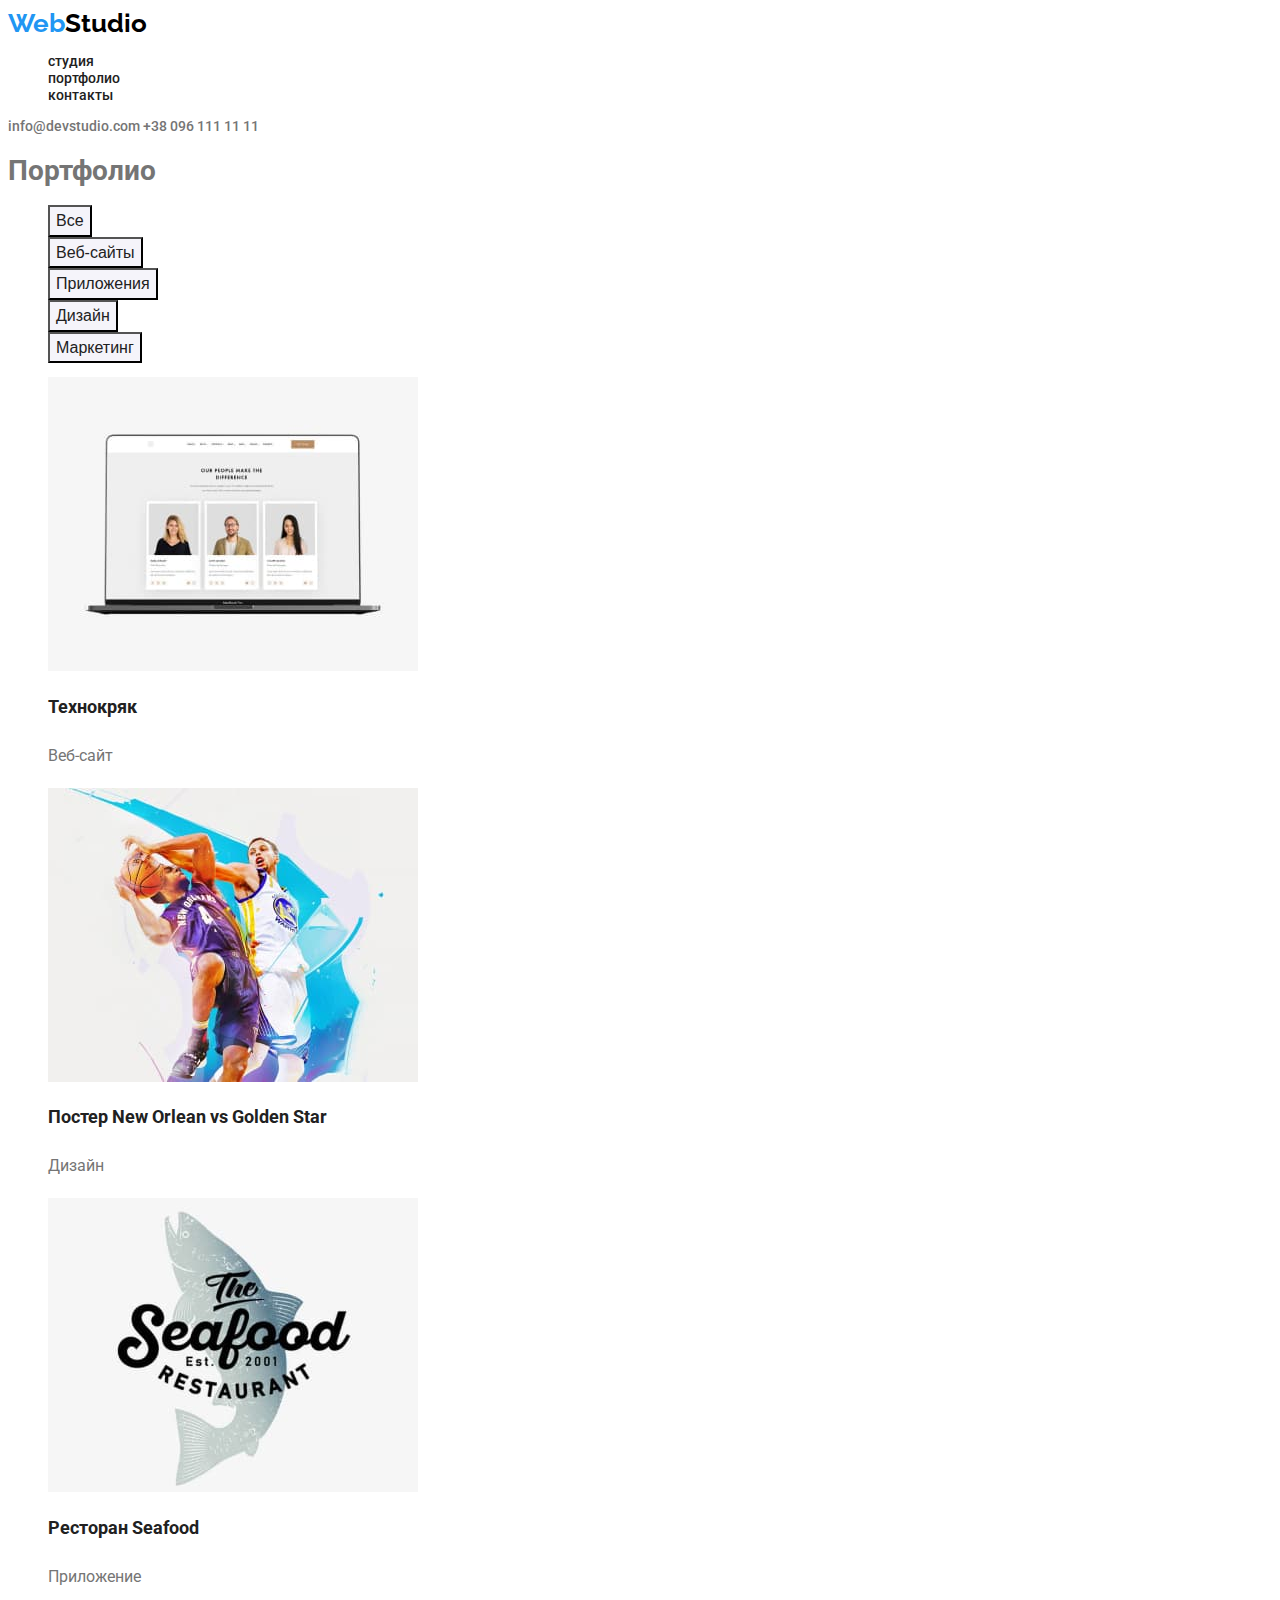
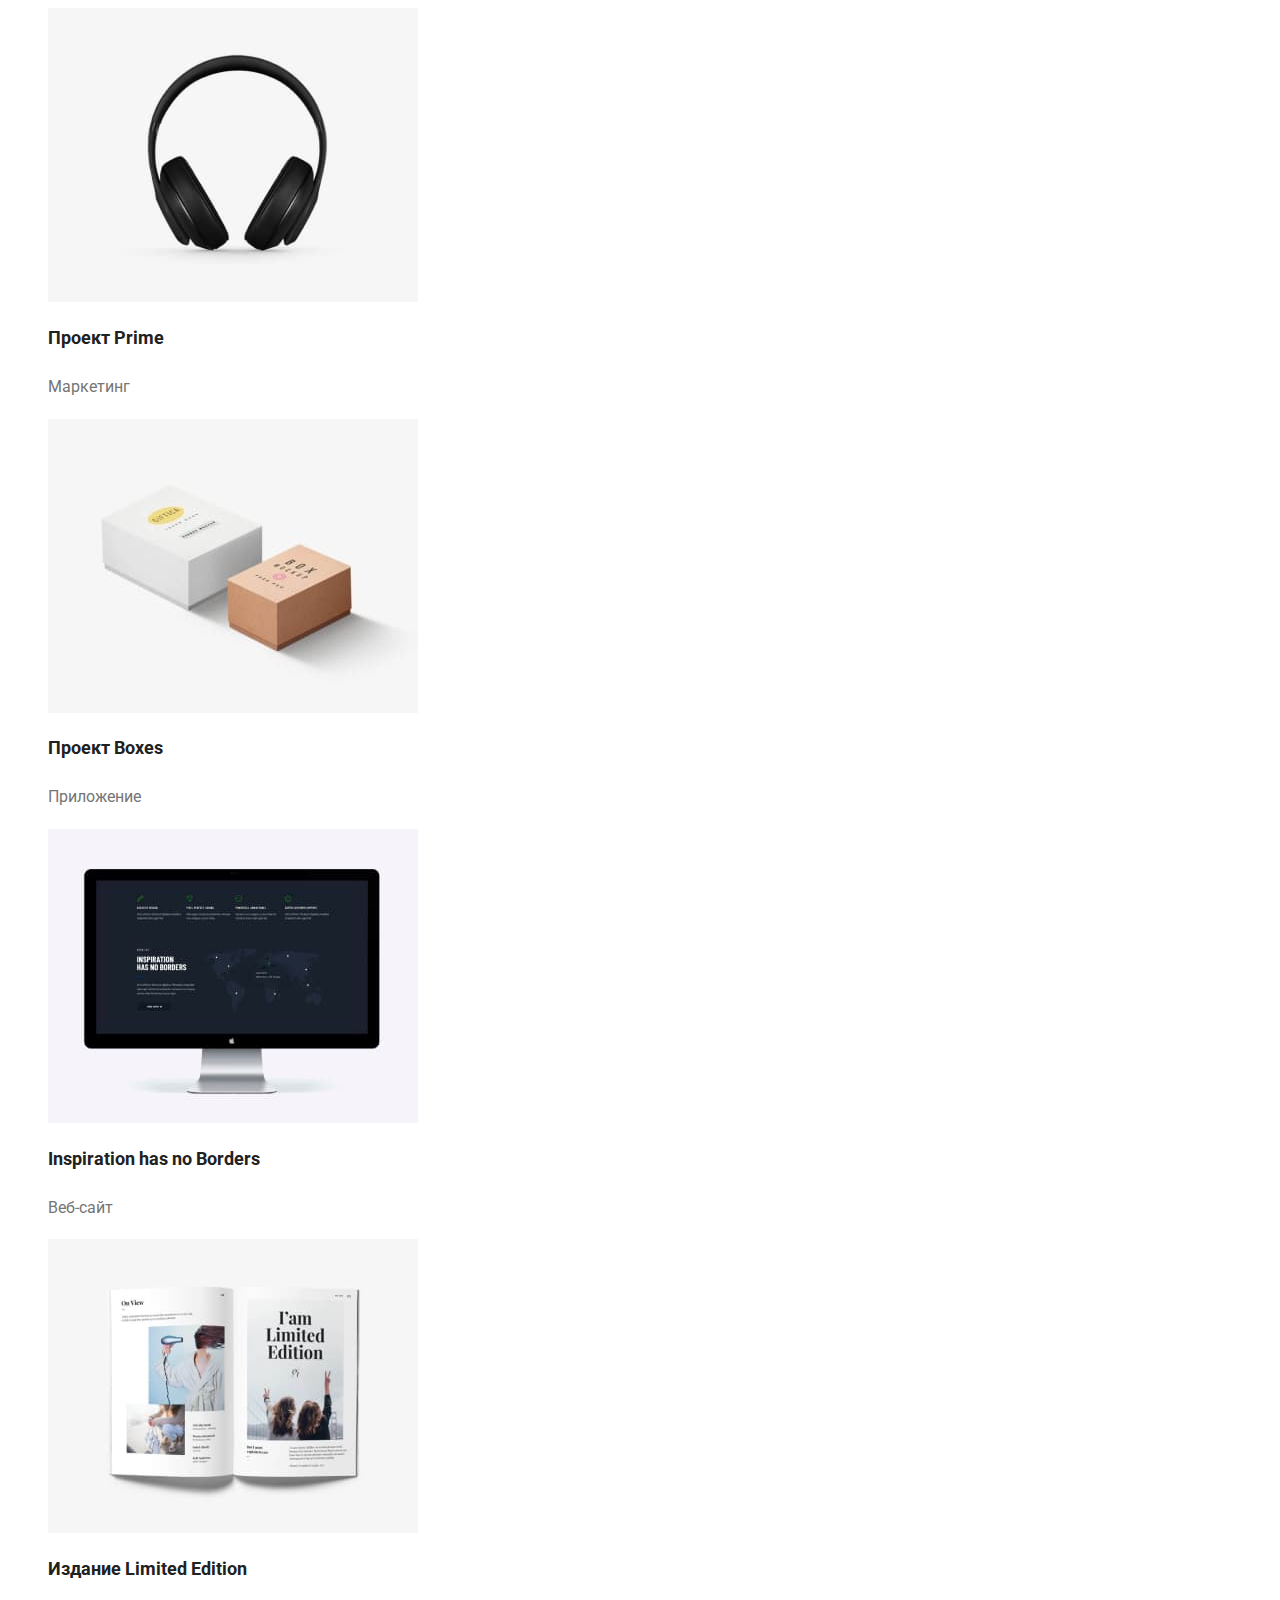
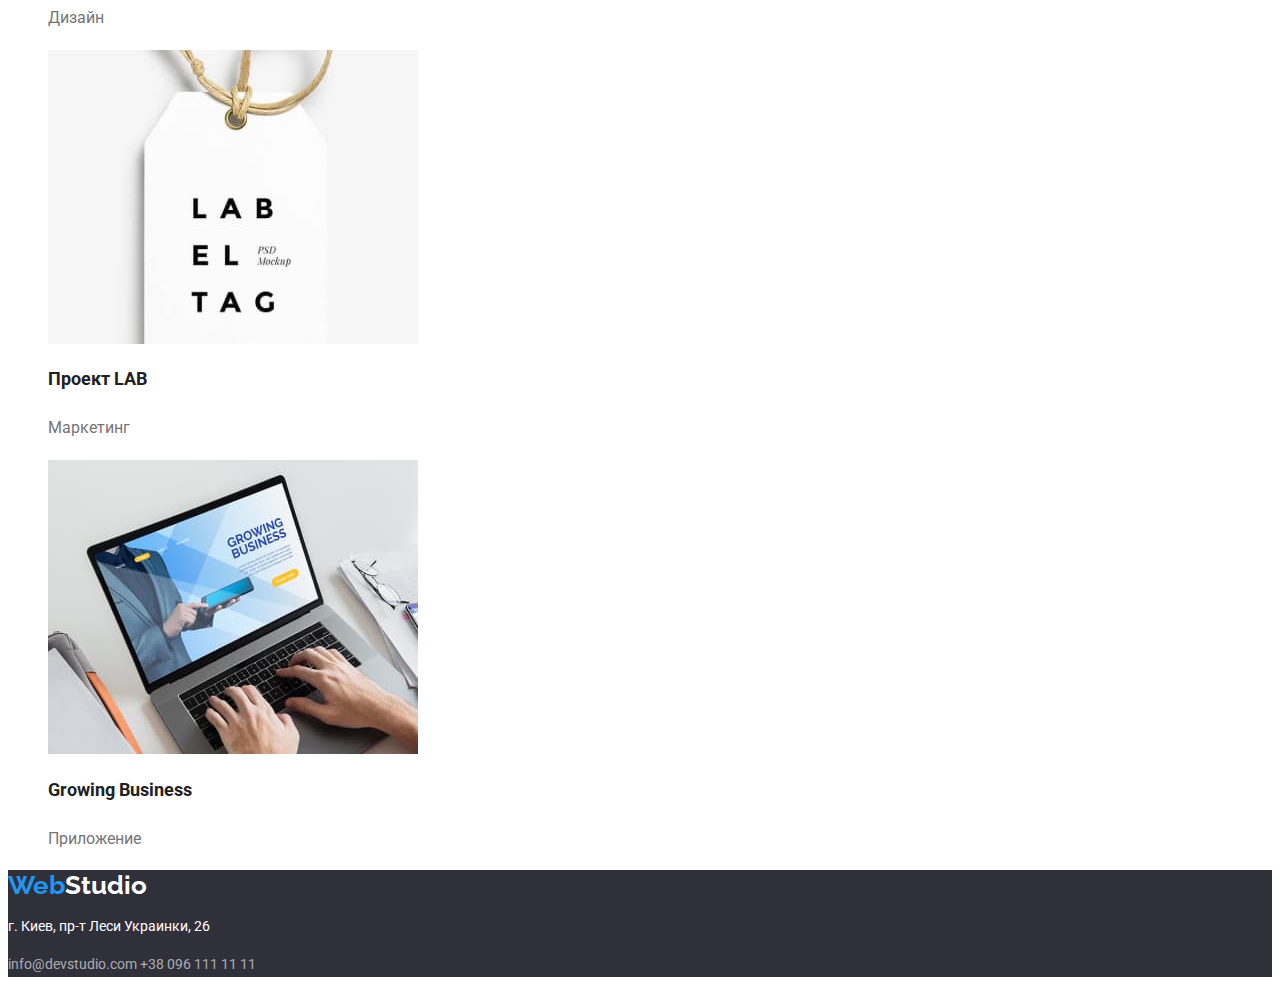
==== portfolio.html @ 8246d6ba "ДЗ №2 ВАРИАНТ 1" ====
<!DOCTYPE html>
<html lang="ru">

<head>
    <meta charset="UTF-8">
    <meta http-equiv="X-UA-Compatible" content="IE=edge">
    <meta name="viewport" content="width=device-width, initial-scale=1.0">
    <title>портфолио</title>
    <link href="https://fonts.googleapis.com/css2?family=Raleway:wght@700&family=Roboto:wght@400;500;700;900&display=swap"
        rel="stylesheet">
    <link rel="stylesheet" href="./css/style.css">
</head>

<body class="wrapper">
    <!-- шапка меню -->
    <header class="menu">
        <a href="index.html" class="menu-logo"><span class="web">web</span><span class="letter">s</span>tudio</a>
        
        <nav class="submenu">
            <ul class="submenu list">
                <li class="submenu-item"><a href="#" class="link">студия</a></li>
                <li class="submenu-item"><a href="portfolio.html" class="link">портфолио</a></li>
                <li class="submenu-item"><a href="#" class="link">контакты</a></li>
            </ul>
        </nav>
        <div class="contacts">
            <a href="mailto:info@devstudio.com" class="mail">info@devstudio.com</a>
            <a href="tel:+380961111111" class="telephone">+38 096 111 11 11</a>
        </div>
    </header>
    <!-- основной контент -->
    <main class="content">
        <section class="portfolio">
            <h1 class="header-portfolio">Портфолио</h1>
            <ul class="filter list">
                <li class="filter-item"><button class="item" type="button">Все</button></li>
                <li class="filter-item"><button class="item" type="button">Веб-сайты</button></li>
                <li class="filter-item"><button class="item" type="button">Приложения</button></li>
                <li class="filter-item"><button class="item" type="button">Дизайн</button></li>
                <li class="filter-item"><button class="item" type="button">Маркетинг</button></li>
            </ul>
            <ul class="portfolio list">
                <li class="portfolio-item">
                    <img src="./images/img1.1.jpg" alt="ноутбук с сайтом" height="294" width="370">
                    <div class="item-description">
                        <h2 class="item-header">Технокряк</h2>
                        <p class="item-text">Веб-сайт</p>
                    </div>
                </li>
                <li class="portfolio-item">
                    <img src="./images/img1.2.jpg" alt="баскетболсты" height="294" width="370">
                    <div class="item-description">
                        <h2 class="item-header">Постер New Orlean vs Golden Star</h2>
                        <p class="item-text">Дизайн</p>
                    </div>
                </li>
                <li class="portfolio-item">
                    <img src="./images/img1.3.jpg" alt="эмблема ресторана с рыбой" height="294" width="370">
                    <div class="item-description">
                        <h2 class="item-header">Ресторан Seafood</h2>
                        <p class="item-text">Приложение</p>
                    </div>
                </li>
                <li class="portfolio-item">
                    <img src="./images/img1.4.jpg" alt="наушники" height="294" width="370">
                    <div class="item-description">
                        <h2 class="item-header">Проект Prime</h2>
                        <p class="item-text">Маркетинг</p>
                    </div>
                </li>
                <li class="portfolio-item">
                    <img src="./images/img1.5.jpg" alt="коробки" height="294" width="370">
                    <div class="item-description">
                        <h2 class="item-header">Проект Boxes</h2>
                        <p class="item-text">Приложение</p>
                    </div>
                </li>
                <li class="portfolio-item">
                    <img src="./images/img1.6.jpg" alt="компьютер" height="294" width="370">
                    <div class="item-description">
                        <h2 class="item-header">Inspiration has no Borders</h2>
                        <p class="item-text">Веб-сайт</p>
                    </div>
                </li>
                <li class="portfolio-item">
                    <img src="./images/img1.7.jpg" alt="книга" height="294" width="370">
                    <div class="item-description">
                        <h2 class="item-header">Издание Limited Edition</h2>
                        <p class="item-text">Дизайн</p>
                    </div>
                </li>
                <li class="portfolio-item">
                    <img src="./images/img1.8.jpg" alt="бирка" height="294" width="370">
                    <div class="item-description">
                        <h2 class="item-header">Проект LAB</h2>
                        <p class="item-text">Маркетинг</p>
                    </div>
                </li>
                <li class="portfolio-item">
                    <img src="./images/img1.9.jpg" alt="ноутбук" height="294" width="370">
                    <div class="item-description">
                        <h2 class="item-header">Growing Business</h2>
                        <p class="item-text">Приложение</p>
                    </div>
                </li>
            </ul>
        </section>
    </main>
    <!-- подвал -->
    <footer class="footer">
        <a href="index.html" class="menu-logo"><span class="web">web</span><span class="letter">s</span>tudio</a>
        <address class="location">
            <p class="address-location">г. Киев, пр-т Леси Украинки, 26</p>
            <a href="mailto:info@devstudio.com" class="mail">info@devstudio.com</a>
            <a href="tel:+380961111111" class="telephone">+38 096 111 11 11</a>
        </address>
    </footer>
</body>

</html>
---- css/style.css ----
/* переменые css */
:root {
  --primary-color: #2196f3;
  --header-text-color: #212121;
  --primary-text-color: #757575;
  --auxiliary-color: #ffffff;
  --secondary-text-alfa: rgba(255, 255, 255, 0.6);
  --primary-bg-color: #2f303a;
  --secondary-bg-color: #f5f4fa;
  --logo-color: #000000;
}
.list {
  list-style: none;
}
.second-header {
  color: var(--header-text-color);
  font-weight: 700;
  font-size: 36px;
  line-height: 1.2;
}
/* body */
.wrapper {
  font-family: roboto, sans-serif;
  font-weight: 400;
  font-size: 14px;
  color: var(--primary-text-color);
}
/* logo */
.menu-logo {
  text-decoration: none;
  color: var(--logo-color);
  font-family: raleway, sans-serif;
  font-weight: 700;
  font-size: 26px;
  line-height: 1.19;
}
.web {
  text-transform: capitalize;
  color: var(--primary-color);
}
.letter {
  text-transform: uppercase;
}
/* nav */
.link {
  text-decoration: none;
  color: var(--header-text-color);
  font-weight: 500;
  line-height: 1.14;
}
.link:hover,
.link:focus {
  color: var(--primary-color);
}
.contacts .mail,
.contacts .telephone {
  text-decoration: none;
  color: var(--primary-text-color);
  font-weight: 500;
  line-height: 1.14;
}
.contacts .mail:hover,
.contacts .mail:focus,
.contacts .telephone:hover,
.contacts .telephone:focus {
  color: var(--primary-color);
}
/* hero */
.hero {
  background-color: var(--primary-bg-color);
}
.master-header {
  color: var(--auxiliary-color);
  font-weight: 900;
  font-size: 44px;
  line-height: 1.4;
  text-transform: uppercase;
}
.button {
  color: var(--auxiliary-color);
  background-color: var(--primary-color);
  font-weight: 700;
  font-size: 16px;
  line-height: 1.9;
  cursor: pointer;
}
/* singularity */
.singularity-header {
  color: var(--header-text-color);
  font-weight: 700;
  font-size: 14px;
  line-height: 1.14;
  text-transform: uppercase;
}
.singularity-text {
  line-height: 1.7;
}
/* team */
.name {
  color: var(--header-text-color);
  font-weight: 500;
  font-size: 16px;
  line-height: 1.2;
}
.job-title {
  font-size: 16px;
  line-height: 1.2;
}
/* portfolio filter */
.item {
  background-color: var(--secondary-bg-color);
  color: var(--header-text-color);
  font-weight: 500;
  font-size: 16px;
  line-height: 1.6;
  cursor: pointer;
}
.item:hover,
.item:focus {
  background-color: var(--primary-color);
  color: var(--auxiliary-color);
}
.item-header {
  color: var(--header-text-color);
  font-weight: 700;
  font-size: 18px;
  line-height: 2;
}
.item-text {
  font-size: 16px;
  line-height: 1.9;
}
/* footer */
/* задал цвет фона из за белого текста */
.footer {
  background-color: var(--primary-bg-color);
}
.footer .menu-logo {
  color: var(--auxiliary-color);
}
.address-location {
  color: var(--auxiliary-color);
  font-size: 14px;
  font-style: normal;
  line-height: 1.7;
}
.location .mail,
.location .telephone {
  text-decoration: none;
  color: var(--secondary-text-alfa);
  font-style: normal;
  font-size: 14px;
  line-height: 1.7;
}
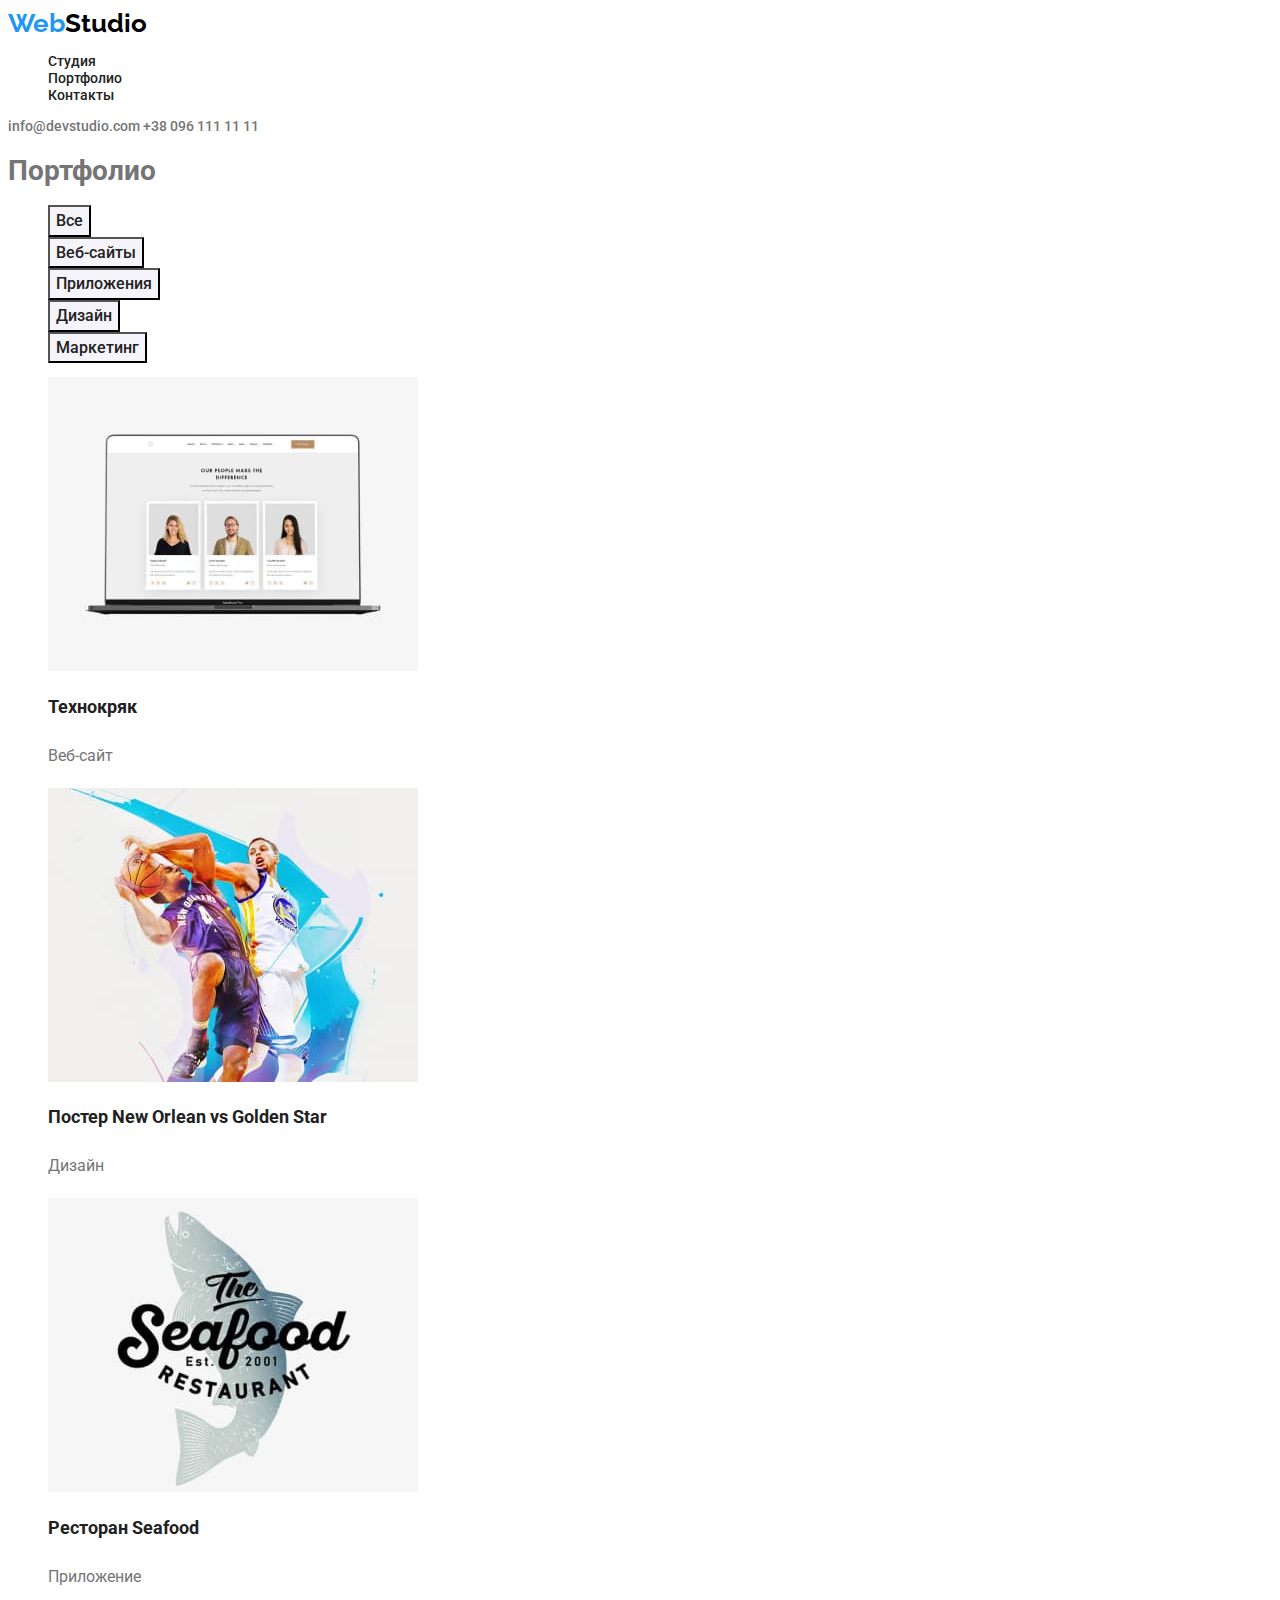
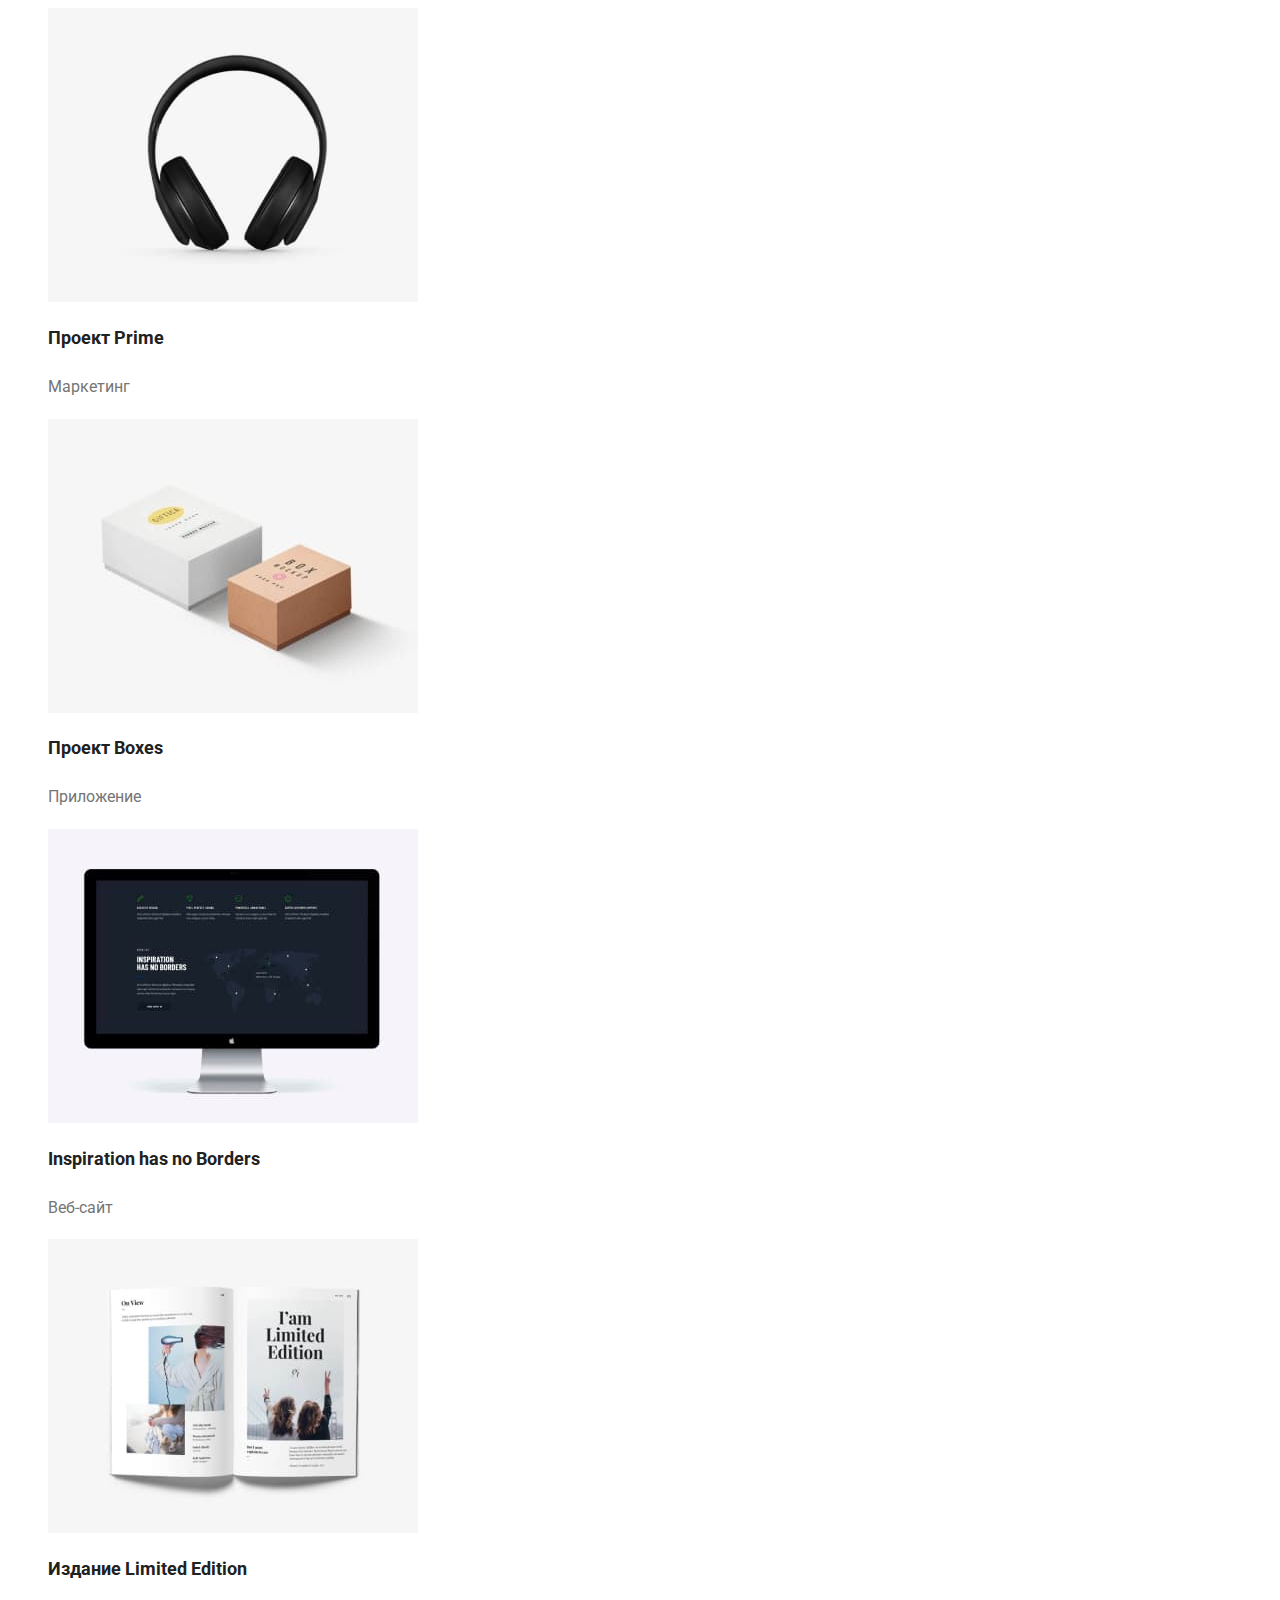
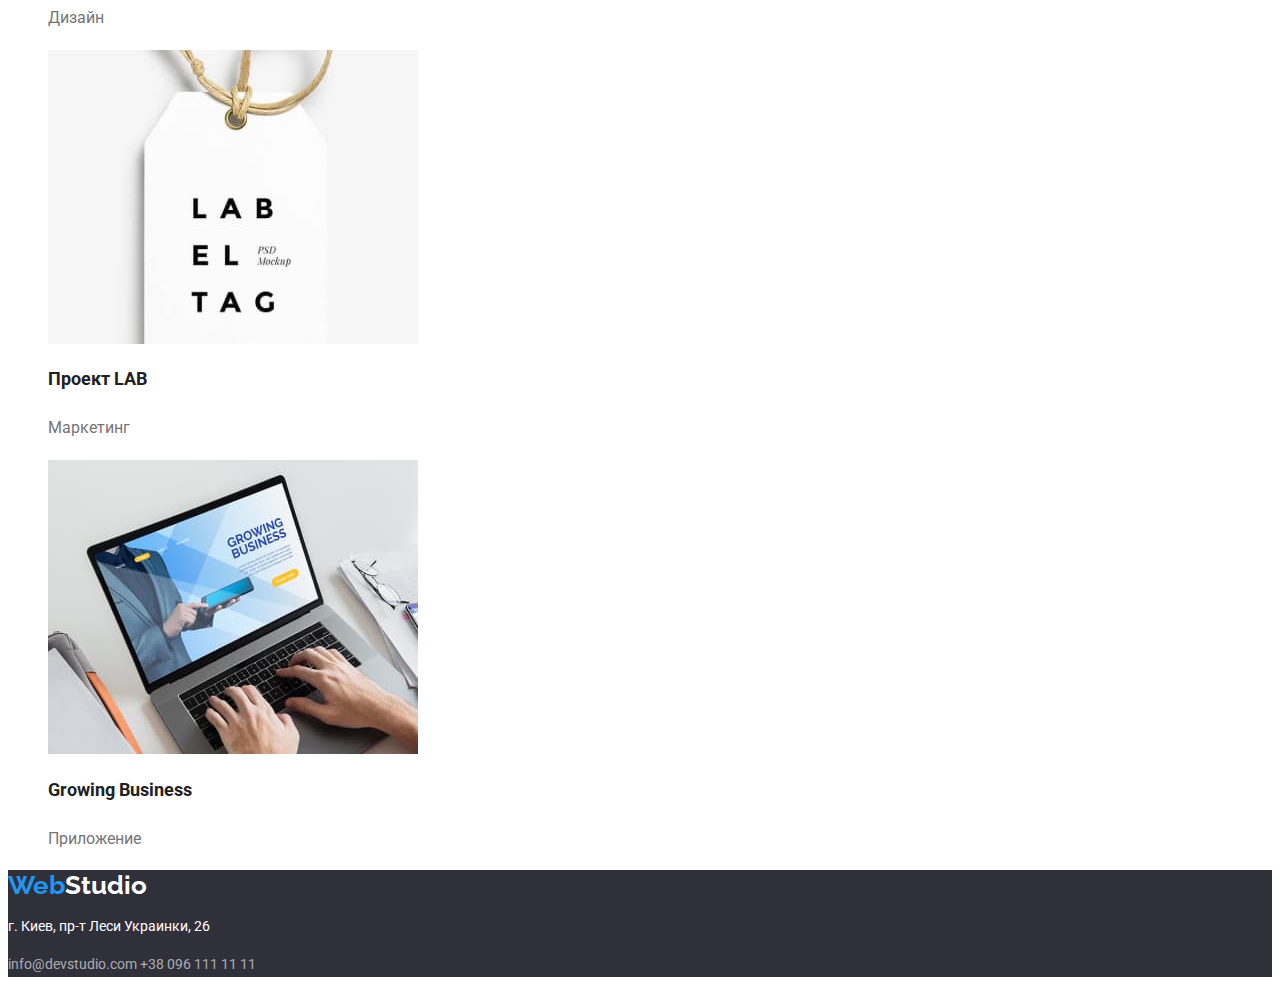
==== commit 243624d4: "исправление ошибок" ====
--- a/portfolio.html
+++ b/portfolio.html
@@ -18,9 +18,9 @@
         
         <nav class="submenu">
             <ul class="submenu list">
-                <li class="submenu-item"><a href="#" class="link">студия</a></li>
-                <li class="submenu-item"><a href="portfolio.html" class="link">портфолио</a></li>
-                <li class="submenu-item"><a href="#" class="link">контакты</a></li>
+                <li class="submenu-item"><a href="index.html" class="link">Студия</a></li>
+                <li class="submenu-item"><a href="portfolio.html" class="link">Портфолио</a></li>
+                <li class="submenu-item"><a href="#" class="link">Контакты</a></li>
             </ul>
         </nav>
         <div class="contacts">
--- a/css/style.css
+++ b/css/style.css
@@ -110,6 +110,7 @@
 .item {
   background-color: var(--secondary-bg-color);
   color: var(--header-text-color);
+  font-family: inherit;
   font-weight: 500;
   font-size: 16px;
   line-height: 1.6;
